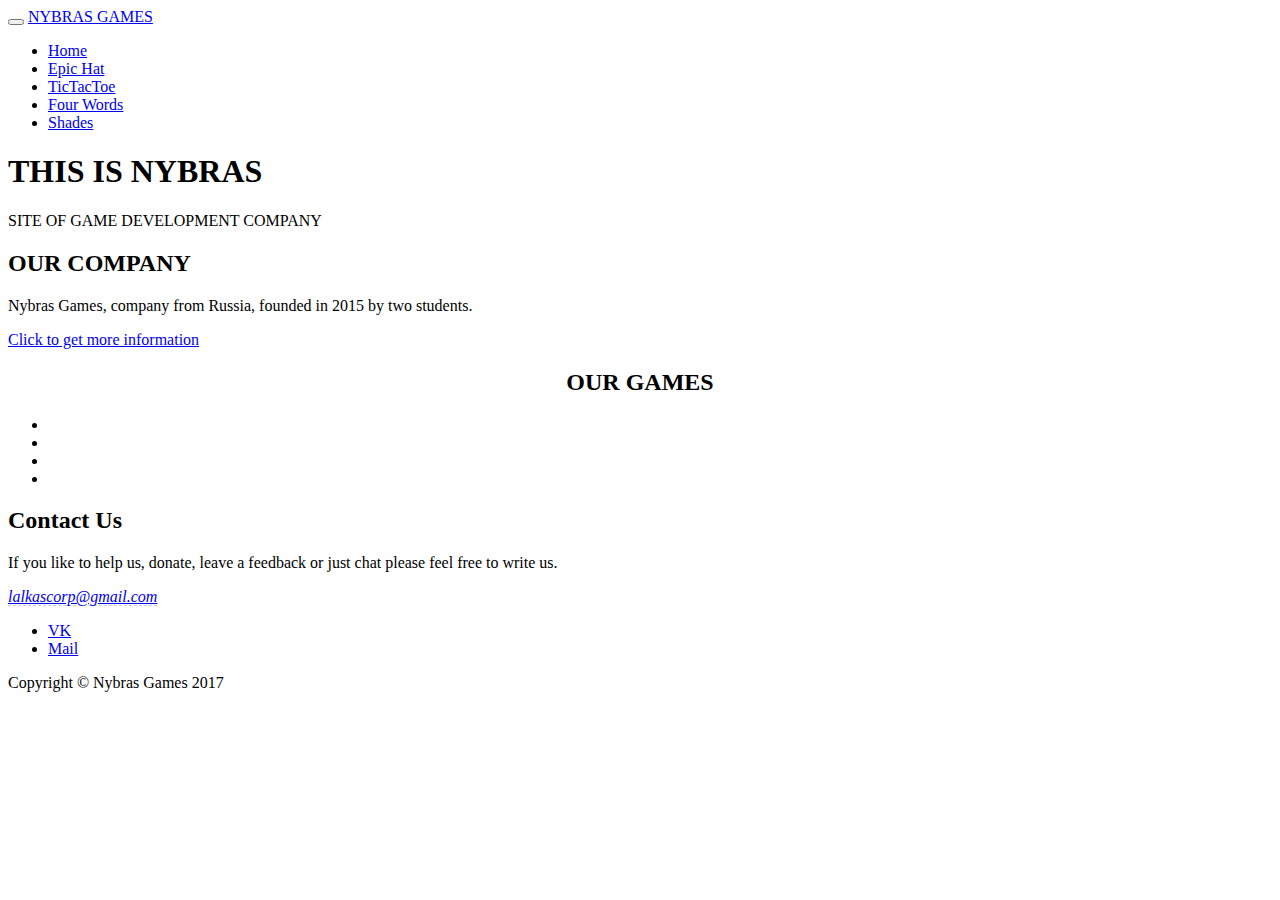
==== ng/index.html @ 1c05205d "Add files via upload" ====
<!DOCTYPE html>
<html lang="en">
<head>
<meta charset="utf-8">
<meta http-equiv="X-UA-Compatible" content="IE=edge">
<meta name="viewport" content="width=device-width, initial-scale=1">
<meta name="description" content="">
<meta name="author" content="">
<title>Nybras Games</title>
<!-- Bootstrap Core CSS -->
<link href="css/bootstrap.min.css" rel="stylesheet">
<!-- Custom CSS -->
<link href="css/theme.css" rel="stylesheet">
<!-- Custom Fonts -->
<link href="font-awesome/css/font-awesome.min.css" rel="stylesheet" type="text/css">
<link href="http://fonts.googleapis.com/css?family=Open+Sans:300,400,700,400italic,700italic" rel="stylesheet" type="text/css">
<link href="http://fonts.googleapis.com/css?family=Montserrat:400,700" rel="stylesheet" type="text/css">
<!-- HTML5 Shim and Respond.js IE8 support of HTML5 elements and media queries -->
<!-- WARNING: Respond.js doesn't work if you view the page via file:// -->
<!--[if lt IE 9]>
        <script src="https://oss.maxcdn.com/libs/html5shiv/3.7.0/html5shiv.js"></script>
        <script src="https://oss.maxcdn.com/libs/respond.js/1.4.2/respond.min.js"></script>
    <![endif]-->
</head>
<body id="page-top" data-spy="scroll" data-target=".navbar-fixed-top">
<!-- Navigation -->
<nav class="navbar navbar-custom navbar-fixed-top" role="navigation">
<div class="container">
	<div class="navbar-header">
		<button type="button" class="navbar-toggle" data-toggle="collapse" data-target=".navbar-main-collapse">
		<i class="fa fa-bars"></i>
		</button>
		<a class="navbar-brand page-scroll" href="index.html"> NYBRAS GAMES </a></div>
	<!-- Collect the nav links, forms, and other content for toggling -->
	<div class="collapse navbar-collapse navbar-right navbar-main-collapse">
		<ul class="nav navbar-nav">
			<li>
			<a href="index.html">Home</a>
			</li>
			<li>
			<a href="epichat-item.html">Epic Hat</a>
			</li>
			<li>
			<a href="tictactoe-item.html">TicTacToe</a>
			</li>
			<li>
			<a href="four-item.html">Four Words</a>
			</li>
			<li>
			<a href="shades-item.html">Shades</a>
			</li>
		</ul>
	</div>
	<!-- /.navbar-collapse -->
</div>
<!-- /.container -->
</nav>
<!-- Intro Header -->
<header class="intro">
<div class="intro-body">
	<div class="container">
		<div class="row">
			<div class="col-md-8 col-md-offset-2">
				<h1 class="brand-heading">THIS IS NYBRAS</h1>
				<p class="intro-text">
					SITE OF GAME DEVELOPMENT COMPANY
				</p>
				<a href="#about" class="btn btn-circle page-scroll">
				<i class="fa fa-angle-double-down animated"></i>
				</a>
			</div>
		</div>
	</div>
</div>
</header>
<!-- About Section -->
<section id="about">
<div class="container content-section text-center">
	<div class="row">
		<h2>OUR COMPANY</h2>
		<div class="col-lg-8 col-lg-offset-2">
			<p>
				Nybras Games, company from Russia, founded in 2015 by two students.
			</p>
			<p>
				<a href="https://vk.com/nybrasgames" class="btnghost"><i class="fa fa-download"></i> Click to get more information</a>
			</p>
		</div>
	</div>
</div>
</section>
<section id="portfolio">
<div class="gallery">

<h2 align="center">OUR GAMES</h2>

	<ul>
		<li class="col-md-3">
		<a href="epichat-item.html">
		<img src="images/1.png" alt="">
		</a>
		</li>
		<li class="col-md-3">
		<a href="tictactoe-item.html">
		<img src="images/2.png" alt="">
		</a>
		</li>
		<li class="col-md-3">
		<a href="four-item.html">
		<img src="images/3.jpg" alt="">
		</a>
		</li>
		<li class="col-md-3">
		<a class="image" href="shades-item.html">
		<img src="images/4.jpg" alt="">
		</a>
		</li>
	</ul>
</div>
</section>
<!-- Contact Section -->
<section id="contact">
<div class="container content-section text-center">
	<div class="row">
		<div class="col-lg-8 col-lg-offset-2">
			<h2>Contact Us</h2>
			<p>
				 If you like to help us, donate, leave a feedback or just chat please feel free to write us.
			</p>
			<p>
				<i><a href="mailto:lalkascorp@gmail.com" style="border-bottom:1px dashed #ccc;">lalkascorp@gmail.com</a></i>
			</p>
			<ul class="list-inline banner-social-buttons">
				<li>
				<a href="https://vk.com/nybrasgames" class="btn btnghost btn-lg"><span class="network-name">VK</span></a>
				</li>
				<li>
				<a href="https://plus.google.com/u/0/b/110916582192388695332/110916582192388695332/posts" class="btn btnghost btn-lg"><span class="network-name">Mail</span></a>
				</li>
			</ul>
		</div>
	</div>
</div>
</section>
<!-- Footer -->
<footer>
<div class="container text-center">
	<p class="credits">
		Copyright &copy; Nybras Games 2017<br/>
	</p>
</div>
</footer>
<!-- jQuery -->
<script src="js/jquery.js"></script>
<!-- Bootstrap Core JavaScript -->
<script src="js/bootstrap.min.js"></script>
<!-- Plugin JavaScript -->
<script src="js/jquery.easing.min.js"></script>
<!-- Custom Theme JavaScript -->
<script src="js/theme.js"></script>
</body>
</html>
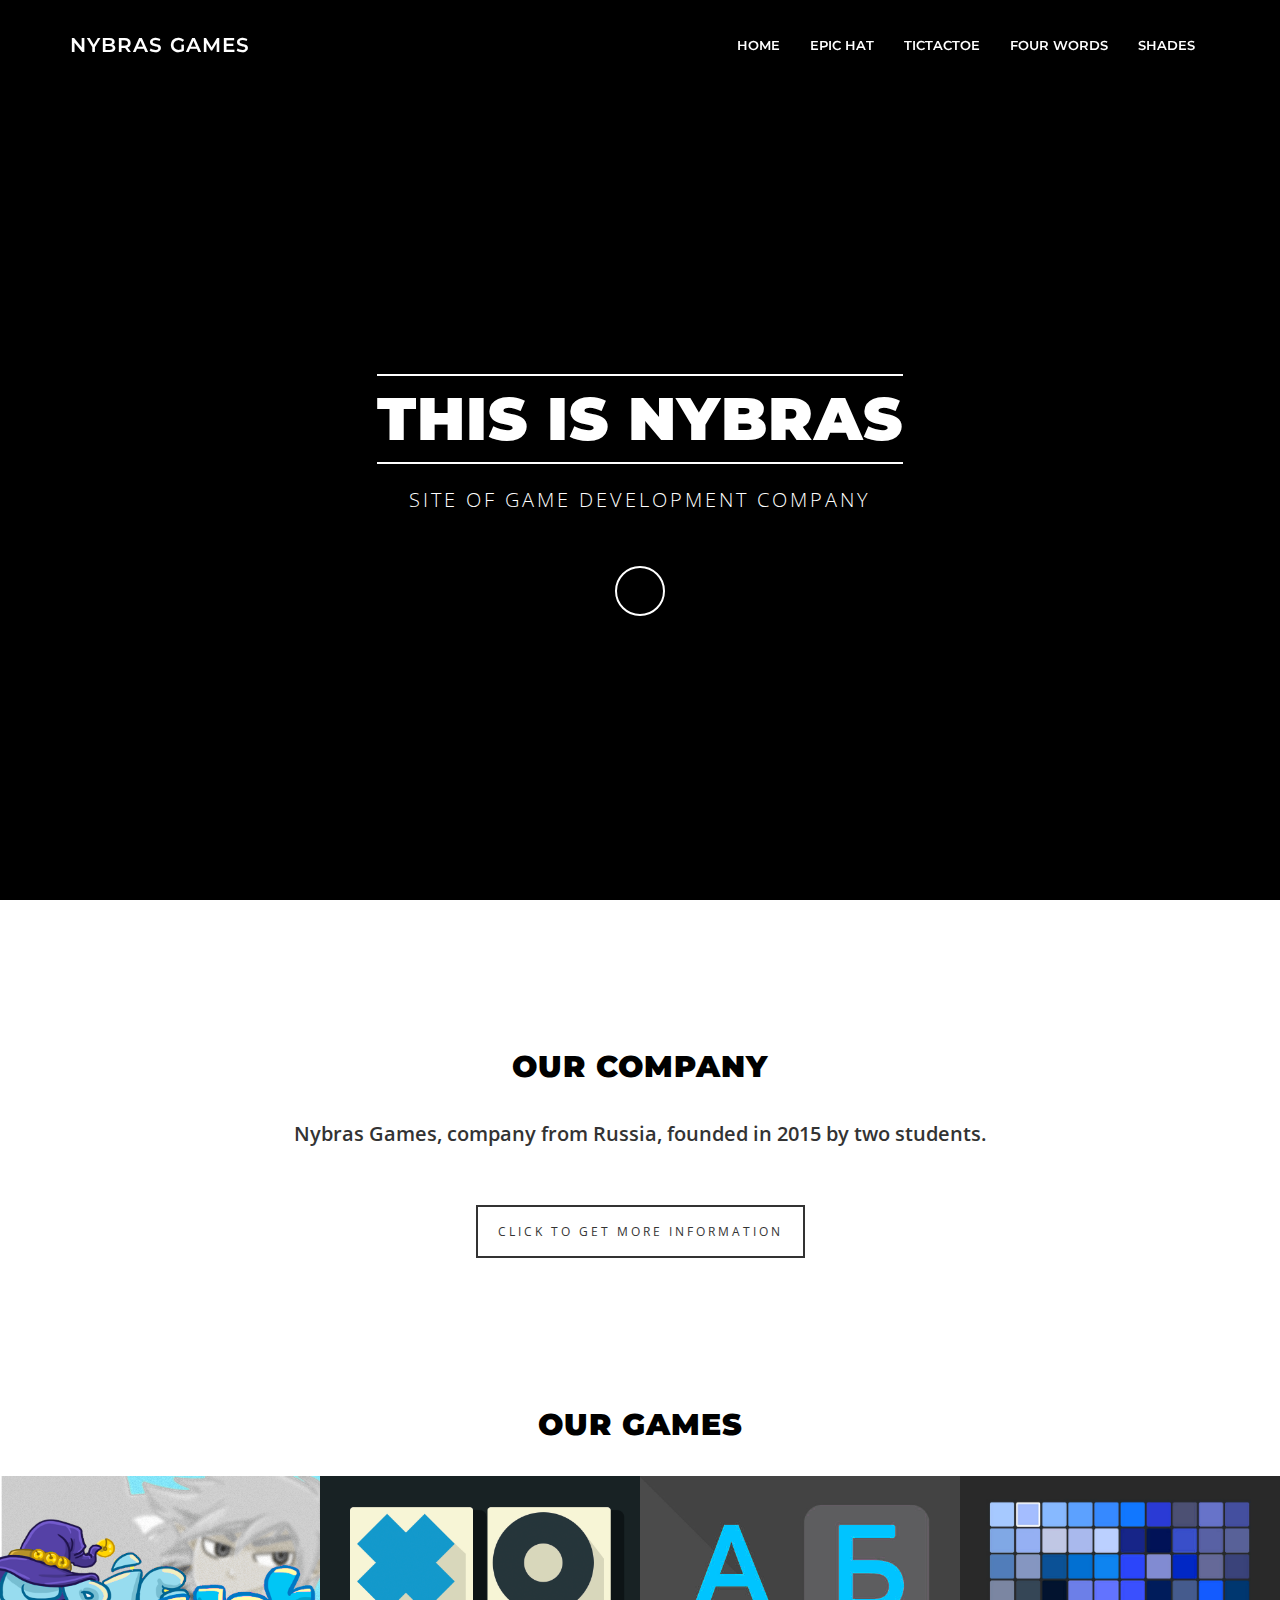
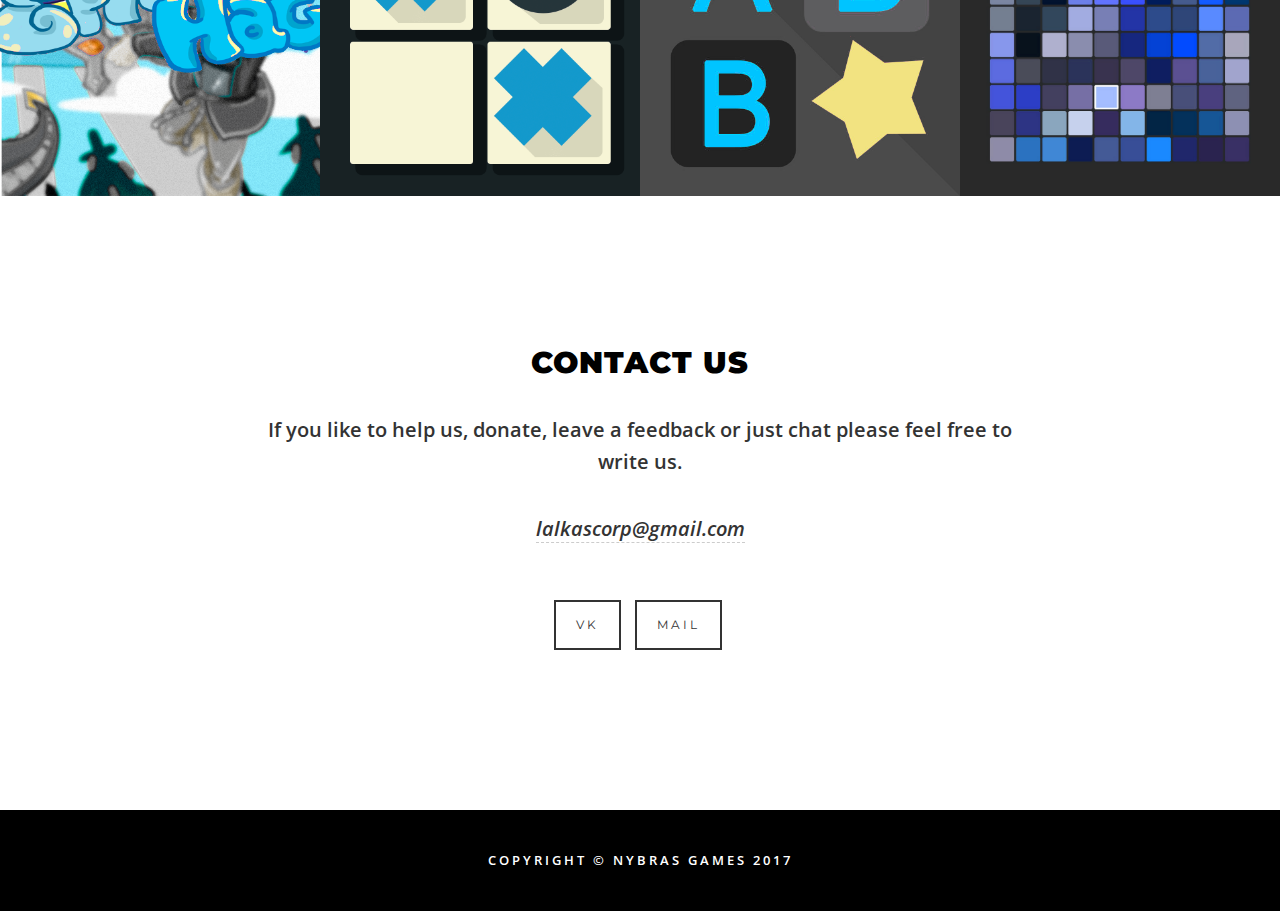
==== commit 19106116: "Update index.html" ====
--- a/ng/index.html
+++ b/ng/index.html
@@ -135,7 +135,7 @@
 				<a href="https://vk.com/nybrasgames" class="btn btnghost btn-lg"><span class="network-name">VK</span></a>
 				</li>
 				<li>
-				<a href="https://plus.google.com/u/0/b/110916582192388695332/110916582192388695332/posts" class="btn btnghost btn-lg"><span class="network-name">Mail</span></a>
+				<a href="https://mail.google.com" class="btn btnghost btn-lg"><span class="network-name">Mail</span></a>
 				</li>
 			</ul>
 		</div>
@@ -159,4 +159,4 @@
 <!-- Custom Theme JavaScript -->
 <script src="js/theme.js"></script>
 </body>
-</html>+</html>
--- a/ng/css/theme.css
+++ b/ng/css/theme.css
@@ -0,0 +1,464 @@
+/* Aries v1.0 - by WowThemes.net */
+body {
+	width:100%;
+	height:100%;
+	font-family:Open Sans,"Helvetica Neue",Helvetica,Arial,sans-serif;
+	color:#fff;
+	background-color:#000;
+	 font-weight:600;
+	
+}
+html {
+	width:100%;
+	height:100%;
+}
+h1,h2,h3,h4,h5,h6 {
+	margin:0 0 35px;
+	text-transform:uppercase;
+	font-family:Montserrat,"Helvetica Neue",Helvetica,Arial,sans-serif;
+	font-weight:1000;
+	letter-spacing:1px;
+}
+h2{
+	color: #000000;
+}
+p {
+	margin:0 0 25px;
+	font-size:18px;
+	
+	line-height:1.5;
+}
+@media(min-width:768px) {
+	p {
+		margin:0 0 35px;
+		font-size:20px;
+		line-height:1.6;
+	}
+}
+a {
+	color:inherit;
+	-webkit-transition:all .2s ease-in-out;
+	-moz-transition:all .2s ease-in-out;
+	transition:all .2s ease-in-out;
+}
+a:hover,a:focus {
+	text-decoration:none;
+	color:inherit;
+}
+.light {
+	font-weight:400;
+}
+.navbar-custom {
+	margin-bottom:0;
+	border-bottom:1px solid rgba(255,255,255,.3);
+	text-transform:uppercase;
+	font-family:Montserrat,"Helvetica Neue",Helvetica,Arial,sans-serif;
+	background-color:#000;
+}
+.navbar-custom .navbar-brand {
+	font-size:20px;
+	text-transform:none;
+	letter-spacing:1px;
+}
+.navbar-custom .navbar-brand:focus {
+	outline:0;
+}
+.navbar-custom .navbar-brand .navbar-toggle {
+	padding:4px 6px;
+	font-size:16px;
+	color:#fff;
+}
+.navbar-custom .navbar-brand .navbar-toggle:focus,.navbar-custom .navbar-brand .navbar-toggle:active {
+	outline:0;
+}
+.navbar-custom a {
+}
+.navbar-custom .nav li a {
+	-webkit-transition:background .3s ease-in-out;
+	-moz-transition:background .3s ease-in-out;
+	transition:background .3s ease-in-out;
+}
+.navbar-custom .nav li a:hover {
+	outline:0;
+	color:#1ba39c;
+	background-color:transparent;
+}
+.navbar-custom .nav li a:focus,.navbar-custom .nav li a:active {
+	outline:0;
+	background-color:transparent;
+}
+.navbar-custom .nav li.active {
+	outline:0;
+}
+.navbar-custom .nav li.active a {
+	color:#1ba39c;
+}
+.navbar-custom .nav li.active a:hover {
+	color:#1ba39c;
+}
+@media(min-width:768px) {
+	.navbar-custom {
+		padding:20px 0;
+		border-bottom:0;
+		font-size:13px;
+		background:0 0;
+		-webkit-transition:background .5s ease-in-out,padding .5s ease-in-out;
+		-moz-transition:background .5s ease-in-out,padding .5s ease-in-out;
+		transition:background .5s ease-in-out,padding .5s ease-in-out;
+	}
+		 .navbar-custom.top-nav-collapse {
+		 padding:0;
+		border-bottom:1px solid rgba(255,255,255,.3);
+		color:#333;
+			background:#fff;
+	}
+	.navbar-custom.top-nav-collapse a {
+		color:#333;
+		display:inline-block;
+	}
+}
+.intro {
+	display:table;
+	width:100%;
+	height:auto;
+	padding:100px 0 100px 0;
+	text-align:center;
+	color:#fff;
+	background-image:radial-gradient(circle at 50% 50%,rgba(0,0,0,0.46),rgba(0,0,0,0.88)),url(https://raw.githubusercontent.com/UnoCorn/unocorn.github.io/master/123.png);
+	-webkit-background-size:cover;
+	-moz-background-size:cover;
+	background-size:cover;
+	-o-background-size:cover;
+}
+.intro .intro-body {
+	display:table-cell;
+	vertical-align:middle;
+}
+.intro .intro-body .brand-heading {
+	font-size:40px;
+}
+.intro .intro-body .intro-text {
+	font-size:18px;
+}
+@media(min-width:768px) {
+	.intro {
+		height:100%;
+		padding:0;
+	}
+	.intro .intro-body .brand-heading {
+		font-size:60px;
+		margin-top:90px;
+		margin-bottom:20px;
+		border-top:2px solid #fff;
+		border-bottom:2px solid #fff;
+		display:inline-block;
+		padding:10px 0;
+	}
+	.intro .intro-body .intro-text {
+		font-size:20px;
+			font-weight:300;
+			letter-spacing:3px;
+	}
+}
+.btn-circle {
+	width:50px;
+	height:50px;
+	margin-top:15px;
+	line-height:40px;
+	text-align:center;
+	border:2px solid #fff;
+	border-radius:100%!important;
+	font-size:20px;
+	color:#fff;
+	background:0 0;
+	-webkit-transition:background .3s ease-in-out;
+	-moz-transition:background .3s ease-in-out;
+	transition:background .3s ease-in-out;
+}
+.btn-circle:hover,.btn-circle:focus {
+	outline:0;
+	color:#fff;
+	background:rgba(255,255,255,.1);
+}
+.btn-circle i.animated {
+	-webkit-transition-property:-webkit-transform;
+	-webkit-transition-duration:1s;
+	-moz-transition-property:-moz-transform;
+	-moz-transition-duration:1s;
+}
+.btn-circle:hover i.animated {
+	-webkit-animation-name:pulse;
+	-moz-animation-name:pulse;
+	-webkit-animation-duration:1.5s;
+	-moz-animation-duration:1.5s;
+	-webkit-animation-iteration-count:infinite;
+	-moz-animation-iteration-count:infinite;
+	-webkit-animation-timing-function:linear;
+	-moz-animation-timing-function:linear;
+}
+@-webkit-keyframes pulse {
+	0% {
+		-webkit-transform:scale(1);
+		transform:scale(1);
+	}
+	50% {
+		-webkit-transform:scale(1.2);
+		transform:scale(1.2);
+	}
+	100% {
+		-webkit-transform:scale(1);
+		transform:scale(1);
+	}
+}
+@-moz-keyframes pulse {
+	0% {
+		-moz-transform:scale(1);
+		transform:scale(1);
+	}
+	50% {
+		-moz-transform:scale(1.2);
+		transform:scale(1.2);
+	}
+	100% {
+		-moz-transform:scale(1);
+		transform:scale(1);
+	}
+}
+.content-section {
+	padding:40px 0;
+	clear:both;
+}
+@media(min-width:767px) {
+	.content-section {
+		padding:150px 0;
+			 clear:both;
+	}
+}
+.btn {
+	border-radius:0;
+	text-transform:uppercase;
+	font-family:Montserrat,"Helvetica Neue",Helvetica,Arial,sans-serif;
+	font-weight:400;
+	-webkit-transition:all .3s ease-in-out;
+	-moz-transition:all .3s ease-in-out;
+	transition:all .3s ease-in-out;
+}
+.btn-default {
+	border:1px solid #42dca3;
+	color:#42dca3;
+	background-color:transparent;
+}
+.btn-default:hover,.btn-default:focus {
+	border:1px solid #42dca3;
+	outline:0;
+	color:#000;
+	background-color:#42dca3;
+}
+ul.banner-social-buttons {
+	margin-top:0;
+}
+@media(max-width:1199px) {
+	ul.banner-social-buttons {
+		margin-top:15px;
+	}
+}
+@media(max-width:767px) {
+	ul.banner-social-buttons li {
+		display:block;
+		margin-bottom:20px;
+		padding:0;
+	}
+	ul.banner-social-buttons li:last-child {
+		margin-bottom:0;
+	}
+}
+footer {
+	padding:40px 0;
+	z-index:1;
+	position:relative;
+	clear:both;
+}
+footer p {
+	margin:0;
+	font-size:15px;
+}
+footer p.credits {
+	text-transform:uppercase;
+	font-size:13px;
+	letter-spacing:3px;
+}
+::-moz-selection {
+	text-shadow:none;
+	background:#fcfcfc;
+	background:rgba(255,255,255,.2);
+}
+::selection {
+	text-shadow:none;
+	background:#fcfcfc;
+	background:rgba(255,255,255,.2);
+}
+img::selection {
+	background:0 0;
+}
+img::-moz-selection {
+	background:0 0;
+}
+body {
+	webkit-tap-highlight-color:rgba(255,255,255,.2);
+}
+.bgblue {
+	background:#22292c;
+}
+.inlineblock {
+	display:inline-block;
+}
+p:last-child {
+	margin-bottom:0;
+}
+p.lead {
+	line-height:1.9;
+}
+.btnghost {
+	border:2px solid #333;
+	background-color:transparent;
+	padding:15px 20px;
+	letter-spacing:3px;
+	font-size:12px;
+	text-transform:uppercase;
+	font-weight:400;
+	color:#333;
+	margin-top:20px;
+	display:inline-block;
+}
+.btnghost:hover {
+	background-color:#333;
+	color:#fff;
+	border:2px solid #333;
+}
+.bgcover {
+	background-size:cover;
+	background-repeat:no-repeat;
+	position:relative;
+}
+img {
+	max-width:100%;
+}
+.gallery ul {
+	padding:0;
+	margin:0;
+}
+.gallery img {
+	max-width:100%;
+	height:auto;
+	padding:0;
+	margin:0;
+}
+.gallery ul li {
+	margin:0;
+	position:relative;
+	list-style:none;
+	float:left;
+	padding:0;
+}
+.gallery ul li a {
+	display:block;
+	position:relative;
+	width:100%;
+	height:100%;
+	margin:0;
+	padding:0;
+	line-height:0;
+}
+.gallery ul li a:before {
+	position:absolute;
+	width:32px;
+	height:32px;
+	top:40%;
+	left:50%;
+	margin:-14px 0 0 -16px;
+	background: url(data:image/svg+xml;utf8,%3C%3Fxml%20version%3D%221.0%22%20encoding%3D%22utf-8%22%3F%3E%0A%3C%21--%20Generator%3A%20Adobe%20Illustrator%2017.1.0%2C%20SVG%20Export%20Plug-In%20.%20SVG%20Version%3A%206.00%20Build%200%29%20%20--%3E%0A%3C%21DOCTYPE%20svg%20PUBLIC%20%22-//W3C//DTD%20SVG%201.1//EN%22%20%22http%3A//www.w3.org/Graphics/SVG/1.1/DTD/svg11.dtd%22%3E%0A%3Csvg%20version%3D%221.1%22%0A%09%20id%3D%22svg2%22%20xmlns%3Adc%3D%22http%3A//purl.org/dc/elements/1.1/%22%20xmlns%3Acc%3D%22http%3A//creativecommons.org/ns%23%22%20xmlns%3Ardf%3D%22http%3A//www.w3.org/1999/02/22-rdf-syntax-ns%23%22%20xmlns%3Asvg%3D%22http%3A//www.w3.org/2000/svg%22%20xmlns%3Asodipodi%3D%22http%3A//sodipodi.sourceforge.net/DTD/sodipodi-0.dtd%22%20xmlns%3Ainkscape%3D%22http%3A//www.inkscape.org/namespaces/inkscape%22%20inkscape%3Aversion%3D%220.48.4%20r9939%22%20sodipodi%3Adocname%3D%22icon-fullscreen.svg%22%0A%09%20xmlns%3D%22http%3A//www.w3.org/2000/svg%22%20xmlns%3Axlink%3D%22http%3A//www.w3.org/1999/xlink%22%20x%3D%220px%22%20y%3D%220px%22%20viewBox%3D%220%200%20960%20560%22%0A%09%20enable-background%3D%22new%200%200%20960%20560%22%20xml%3Aspace%3D%22preserve%22%3E%0A%3Csodipodi%3Anamedview%20%20borderopacity%3D%221%22%20pagecolor%3D%22%23ffffff%22%20bordercolor%3D%22%23666666%22%20objecttolerance%3D%2210%22%20gridtolerance%3D%2210%22%20guidetolerance%3D%2210%22%20showgrid%3D%22false%22%20fit-margin-top%3D%220%22%20fit-margin-left%3D%220%22%20inkscape%3Azoom%3D%227.375%22%20inkscape%3Acx%3D%22-5.1525424%22%20inkscape%3Acy%3D%2216%22%20id%3D%22namedview11%22%20inkscape%3Awindow-x%3D%22-8%22%20inkscape%3Awindow-y%3D%22-8%22%20fit-margin-right%3D%220%22%20inkscape%3Apageopacity%3D%220%22%20fit-margin-bottom%3D%220%22%20inkscape%3Awindow-width%3D%221366%22%20inkscape%3Awindow-height%3D%22706%22%20inkscape%3Awindow-maximized%3D%221%22%20inkscape%3Apageshadow%3D%222%22%20inkscape%3Acurrent-layer%3D%22svg2%22%3E%0A%09%3C/sodipodi%3Anamedview%3E%0A%3Cg%3E%0A%09%3Crect%20x%3D%22220%22%20y%3D%22260%22%20fill%3D%22%23FFFFFF%22%20width%3D%22536%22%20height%3D%2224%22/%3E%0A%3C/g%3E%0A%3Cg%3E%0A%09%3Crect%20x%3D%22476%22%20y%3D%224%22%20fill%3D%22%23FFFFFF%22%20width%3D%2224%22%20height%3D%22556%22/%3E%0A%3C/g%3E%0A%3C/svg%3E%0A) no-repeat; 
+	content:"";
+	opacity:0;
+	z-index:1;
+	-webkit-transition:all 0.3s linear;
+	-moz-transition:all 0.3s linear;
+	transition:all 0.3s linear;
+}
+.gallery ul li a:hover:before {
+	top:50%;
+	opacity:1;
+}
+.gallery ul li a:after {
+	position:absolute;
+	width:100%;
+	top:0;
+	bottom:0;
+	background:rgba(0,0,0,0.3);
+	content:"";
+	opacity:0;
+	-webkit-transition:all 0.3s linear;
+	-moz-transition:all 0.3s linear;
+	transition:all 0.3s linear;
+}
+.gallery ul li a:hover:after {
+	opacity:1;
+}
+section:after {
+	float:none;
+	clear:both;
+}
+section {
+	background-color:#FFF; 
+	/*background-image: url(https://raw.githubusercontent.com/UnoCorn/unocorn.github.io/master/666.png);*/
+	color:#333;
+	overflow:hidden;
+}
+.done {
+	display:none;
+}
+.error input,input.error,.error textarea,textarea.error {
+	background-color:#ffffff;
+	border-bottom:2px solid orangered !Important;
+	-webkit-transition:border linear 0.2s,box-shadow linear 0.2s;
+	-moz-transition:border linear 0.2s,box-shadow linear 0.2s;
+	-o-transition:border linear 0.2s,box-shadow linear 0.2s;
+	transition:border linear 0.2s,box-shadow linear 0.2s;	
+}
+#about
+{
+	background-image: url(https://raw.githubusercontent.com/UnoCorn/unocorn.github.io/master/666.png);
+}
+#contactform input,#contactform textarea {
+	border:0px;
+	border-bottom:2px solid #333;
+	width:100%;
+	background-color:transparent;
+	padding:20px 0px;
+	text-transform:uppercase;
+	letter-spacing:2px;
+	margin-bottom:20px;
+}
+#contactform input#submit {
+	width:auto;
+	border:2px solid;
+	padding:10px 20px;
+	display:inline-block;
+}
+#contactform input#submit:hover {
+	background-color:#333;
+	color:#fff;
+	border:2px solid #333;
+}
+#contactform input:focus,#contactform input:active,#contactform textarea:focus,#contactform textarea:active {
+	border-top:0px;
+	border-bottom:2px solid lightseagreen;
+	outline:0;
+	outline: none;
+}
+#contact{
+	background-image: url(https://raw.githubusercontent.com/UnoCorn/unocorn.github.io/master/88880.png);
+}
+#single-project
+{
+	background-image: url(https://raw.githubusercontent.com/UnoCorn/unocorn.github.io/master/254.pnghttps://raw.githubusercontent.com/UnoCorn/unocorn.github.io/master/56.png);
+}